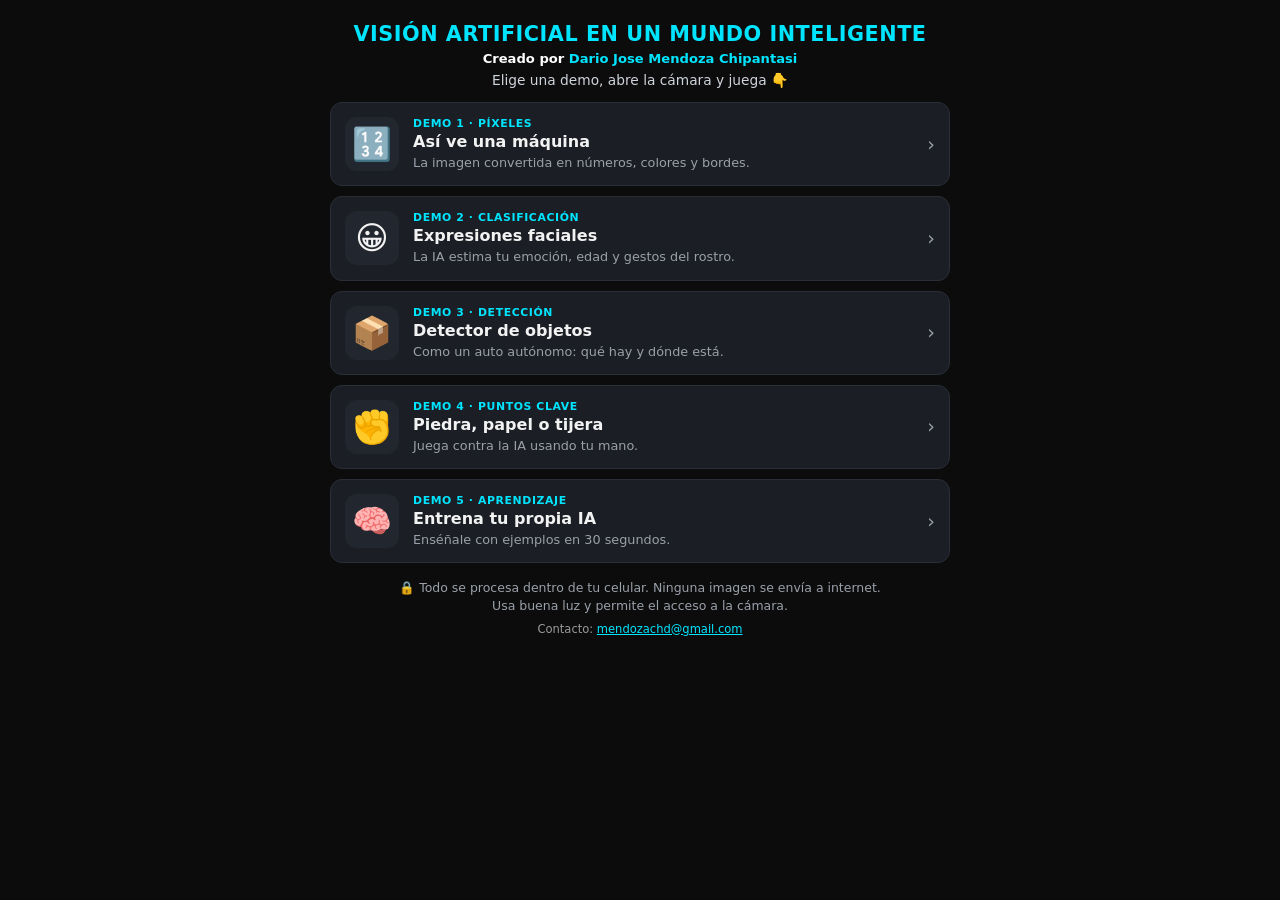
==== menu/index.html @ 8c5d15b1 "Agregar 4 demos de visión artificial y menú principal - pixeles/: así ve una máquina (píxeles, RGB, " ====
<!DOCTYPE html>
<html lang="es">
<head>
<meta charset="UTF-8">
<meta name="viewport" content="width=device-width, initial-scale=1.0">
<meta name="theme-color" content="#0c0c0c">
<meta name="author" content="Dario Jose Mendoza Chipantasi">
<title>EXPO - Visión Artificial</title>
<link rel="stylesheet" href="../comun/estilo.css">
<style>
  header { padding-top: 22px; }
  header h1 { font-size: 1.3rem; }
  .sub { margin: 6px 0 0; font-size: .86rem; color: #cfd3da; }
  .demo {
    display: flex; gap: 14px; align-items: center; text-decoration: none; color: inherit;
    background: var(--card); border: 1px solid var(--border); border-radius: 12px;
    padding: 14px; margin-top: 10px; transition: border-color .15s, transform .1s;
  }
  .demo:active { transform: scale(.98); border-color: var(--cyan); }
  .demo .ico {
    font-size: 2rem; width: 54px; height: 54px; flex: none; border-radius: 12px;
    display: flex; align-items: center; justify-content: center; background: #22262e;
  }
  .demo .num { font-size: .68rem; color: var(--cyan); font-weight: 700; letter-spacing: .6px; text-transform: uppercase; }
  .demo h2 { margin: 2px 0 3px; font-size: 1rem; }
  .demo p { margin: 0; font-size: .8rem; color: var(--muted); line-height: 1.35; }
  .demo .flecha { margin-left: auto; color: var(--muted); font-size: 1.2rem; }
  .priv { font-size: .78rem; color: var(--muted); text-align: center; margin: 16px 8px 0; line-height: 1.45; }
</style>
</head>
<body>

<header>
  <h1>VISIÓN ARTIFICIAL EN UN MUNDO INTELIGENTE</h1>
  <p class="autor">Creado por <b>Dario Jose Mendoza Chipantasi</b></p>
  <p class="sub">Elige una demo, abre la cámara y juega 👇</p>
</header>

<main>
  <a class="demo" href="../pixeles/">
    <div class="ico">🔢</div>
    <div><div class="num">Demo 1 · Píxeles</div><h2>Así ve una máquina</h2>
      <p>La imagen convertida en números, colores y bordes.</p></div>
    <span class="flecha">›</span>
  </a>
  <a class="demo" href="../">
    <div class="ico">😀</div>
    <div><div class="num">Demo 2 · Clasificación</div><h2>Expresiones faciales</h2>
      <p>La IA estima tu emoción, edad y gestos del rostro.</p></div>
    <span class="flecha">›</span>
  </a>
  <a class="demo" href="../objetos/">
    <div class="ico">📦</div>
    <div><div class="num">Demo 3 · Detección</div><h2>Detector de objetos</h2>
      <p>Como un auto autónomo: qué hay y dónde está.</p></div>
    <span class="flecha">›</span>
  </a>
  <a class="demo" href="../manos/">
    <div class="ico">✊</div>
    <div><div class="num">Demo 4 · Puntos clave</div><h2>Piedra, papel o tijera</h2>
      <p>Juega contra la IA usando tu mano.</p></div>
    <span class="flecha">›</span>
  </a>
  <a class="demo" href="../entrena/">
    <div class="ico">🧠</div>
    <div><div class="num">Demo 5 · Aprendizaje</div><h2>Entrena tu propia IA</h2>
      <p>Enséñale con ejemplos en 30 segundos.</p></div>
    <span class="flecha">›</span>
  </a>

  <p class="priv">🔒 Todo se procesa dentro de tu celular. Ninguna imagen se envía a internet.<br>
  Usa buena luz y permite el acceso a la cámara.</p>
</main>

<footer>Contacto: <a href="mailto:mendozachd@gmail.com">mendozachd@gmail.com</a></footer>
</body>
</html>
---- comun/estilo.css ----
/* Estilo común de las demos de la EXPO (mismo look que la app de expresiones) */
:root {
  --bg: #0c0c0c;
  --panel: #16181d;
  --card: #1b1e24;
  --text: #f2f2f2;
  --muted: #9aa0aa;
  --cyan: #00e5ff;
  --yellow: #ffd600;
  --green: #00e676;
  --red: #ff3d3d;
  --pink: #ff5cf0;
  --border: #2a2e36;
}
* { box-sizing: border-box; -webkit-tap-highlight-color: transparent; }
html, body {
  margin: 0; padding: 0;
  background: var(--bg); color: var(--text);
  font-family: system-ui, -apple-system, "Segoe UI", Roboto, sans-serif;
  overscroll-behavior: none;
}
a { color: var(--cyan); }

header { text-align: center; padding: 10px 12px 4px; }
header h1 { margin: 0; font-size: 1.05rem; letter-spacing: .5px; color: var(--cyan); }
header .autor { margin: 5px 0 0; font-size: .82rem; color: #fff; font-weight: 600; }
header .autor b { color: var(--cyan); }
header .nota { margin: 3px 0 0; font-size: .68rem; color: var(--yellow); }
header .volver {
  display: block; text-align: left; margin-bottom: 4px;
  font-size: .78rem; text-decoration: none; color: var(--muted);
}

#stage {
  position: relative;
  width: 100%; max-width: 640px;
  margin: 8px auto 0;
  background: #000;
  aspect-ratio: 4 / 3;
  overflow: hidden;
  border-radius: 10px;
}
#video, #overlay { position: absolute; inset: 0; width: 100%; height: 100%; }
#video { object-fit: cover; }
.mirror #video { transform: scaleX(-1); }

#topbar {
  position: absolute; top: 0; left: 0; right: 0;
  padding: 8px 12px;
  background: linear-gradient(180deg, rgba(0,0,0,.7), rgba(0,0,0,0));
  pointer-events: none;
}
#topbar .exp { font-size: 1.05rem; font-weight: 700; }
#topbar .fps { font-size: .7rem; color: var(--green); opacity: .9; }

main { max-width: 640px; margin: 0 auto; padding: 0 10px; }

.card {
  background: var(--card);
  border: 1px solid var(--border);
  border-radius: 10px;
  padding: 10px 14px;
  margin-top: 10px;
}
.card h3 {
  margin: 0 0 8px; font-size: .74rem; color: var(--cyan);
  text-transform: uppercase; letter-spacing: .6px; font-weight: 700;
}
.card p { margin: 4px 0; font-size: .84rem; color: #cfd3da; line-height: 1.4; }
.card p b { color: #fff; }
.card ul { margin: 4px 0; padding-left: 18px; font-size: .82rem; color: #cfd3da; line-height: 1.45; }

.grid2 { display: grid; grid-template-columns: 1fr 1fr; gap: 4px 16px; }
.row {
  display: flex; justify-content: space-between; align-items: center;
  font-size: .84rem; padding: 3px 0; color: var(--muted);
  gap: 10px;
}
.row b { color: #fff; font-weight: 600; text-align: right; }

.badge {
  padding: 2px 9px; border-radius: 12px; font-size: .78rem; font-weight: 600;
  background: #2a2e36; color: var(--muted); white-space: nowrap;
}
.badge.on  { background: rgba(0,230,118,.18); color: var(--green); }
.badge.off { background: rgba(255,61,61,.16); color: #ff7a7a; }

/* Barras */
.bar-row { margin-bottom: 9px; }
.bar-head { display: flex; justify-content: space-between; font-size: .8rem; margin-bottom: 3px; gap: 8px; }
.bar-track { height: 13px; background: #24272f; border-radius: 7px; overflow: hidden; }
.bar-fill { height: 100%; width: 0%; border-radius: 7px; transition: width .18s ease-out; }
.dom .bar-head { font-weight: 700; }

#controls {
  display: flex; gap: 10px; justify-content: center; flex-wrap: wrap;
  margin-top: 12px;
}
button {
  background: #1f232b; color: var(--text);
  border: 1px solid #333; border-radius: 8px;
  padding: 11px 16px; font-size: .9rem; cursor: pointer;
  font-family: inherit;
}
button:active { background: #2c313b; }
button.primary, #startBtn { background: var(--cyan); color: #002; border: none; font-weight: 700; }
button.sel { background: rgba(0,229,255,.16); border-color: var(--cyan); color: var(--cyan); font-weight: 700; }
button:disabled { opacity: .45; }

input[type=range] { width: 100%; accent-color: var(--cyan); }

#status {
  text-align: center; font-size: .8rem; color: var(--yellow);
  min-height: 1em; margin: 8px 0;
}
footer {
  text-align: center; padding: 6px 12px 26px;
  font-size: .72rem; color: #9a9a9a;
}
.hidden { display: none !important; }
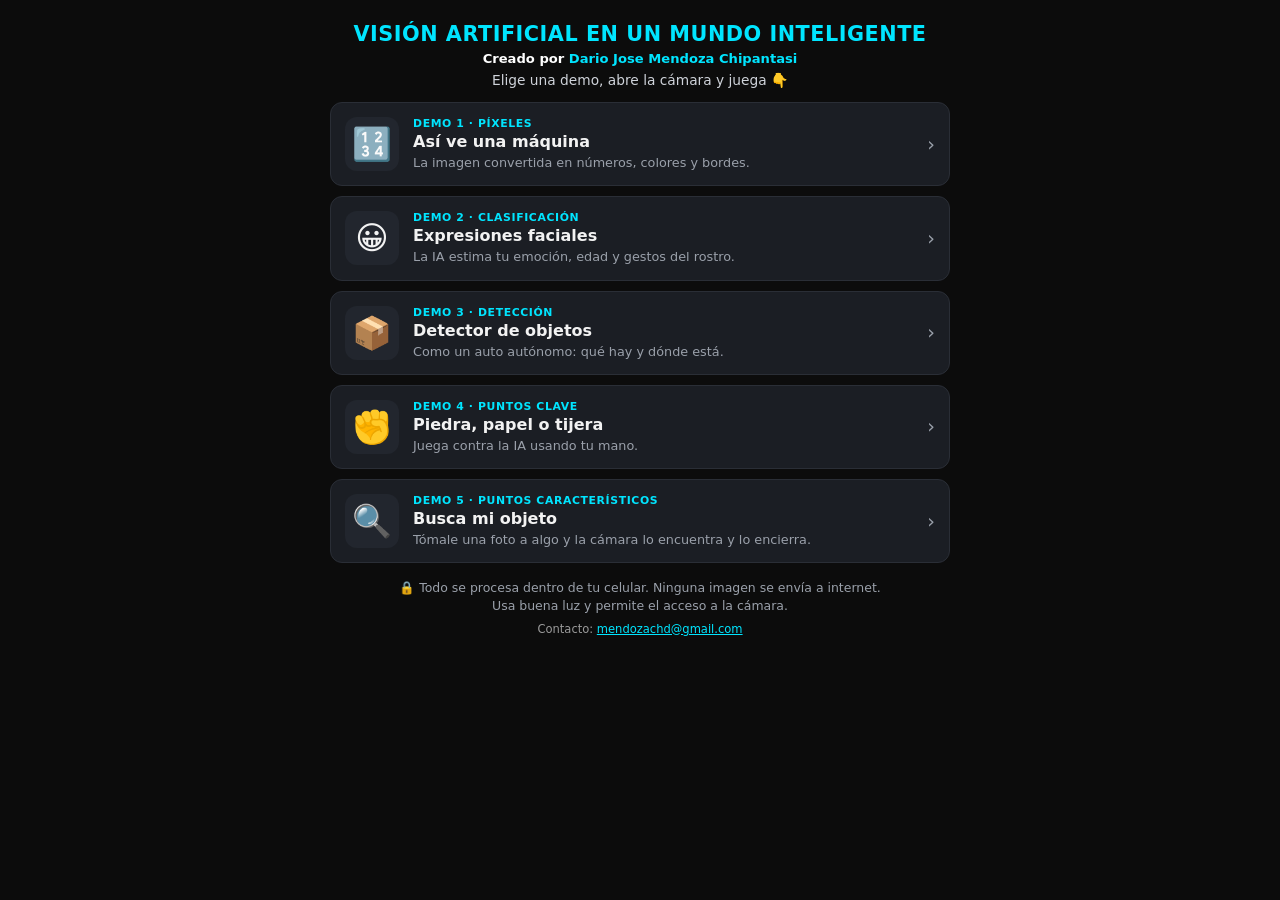
==== commit dc1a6ee9: "Demo 5: reemplazar "Entrena tu IA" por "Busca mi objeto" (ORB + homografía) Paso 1: se toma una foto" ====
--- a/menu/index.html
+++ b/menu/index.html
@@ -61,10 +61,10 @@
       <p>Juega contra la IA usando tu mano.</p></div>
     <span class="flecha">›</span>
   </a>
-  <a class="demo" href="../entrena/">
-    <div class="ico">🧠</div>
-    <div><div class="num">Demo 5 · Aprendizaje</div><h2>Entrena tu propia IA</h2>
-      <p>Enséñale con ejemplos en 30 segundos.</p></div>
+  <a class="demo" href="../buscar/">
+    <div class="ico">🔍</div>
+    <div><div class="num">Demo 5 · Puntos característicos</div><h2>Busca mi objeto</h2>
+      <p>Tómale una foto a algo y la cámara lo encuentra y lo encierra.</p></div>
     <span class="flecha">›</span>
   </a>
 
